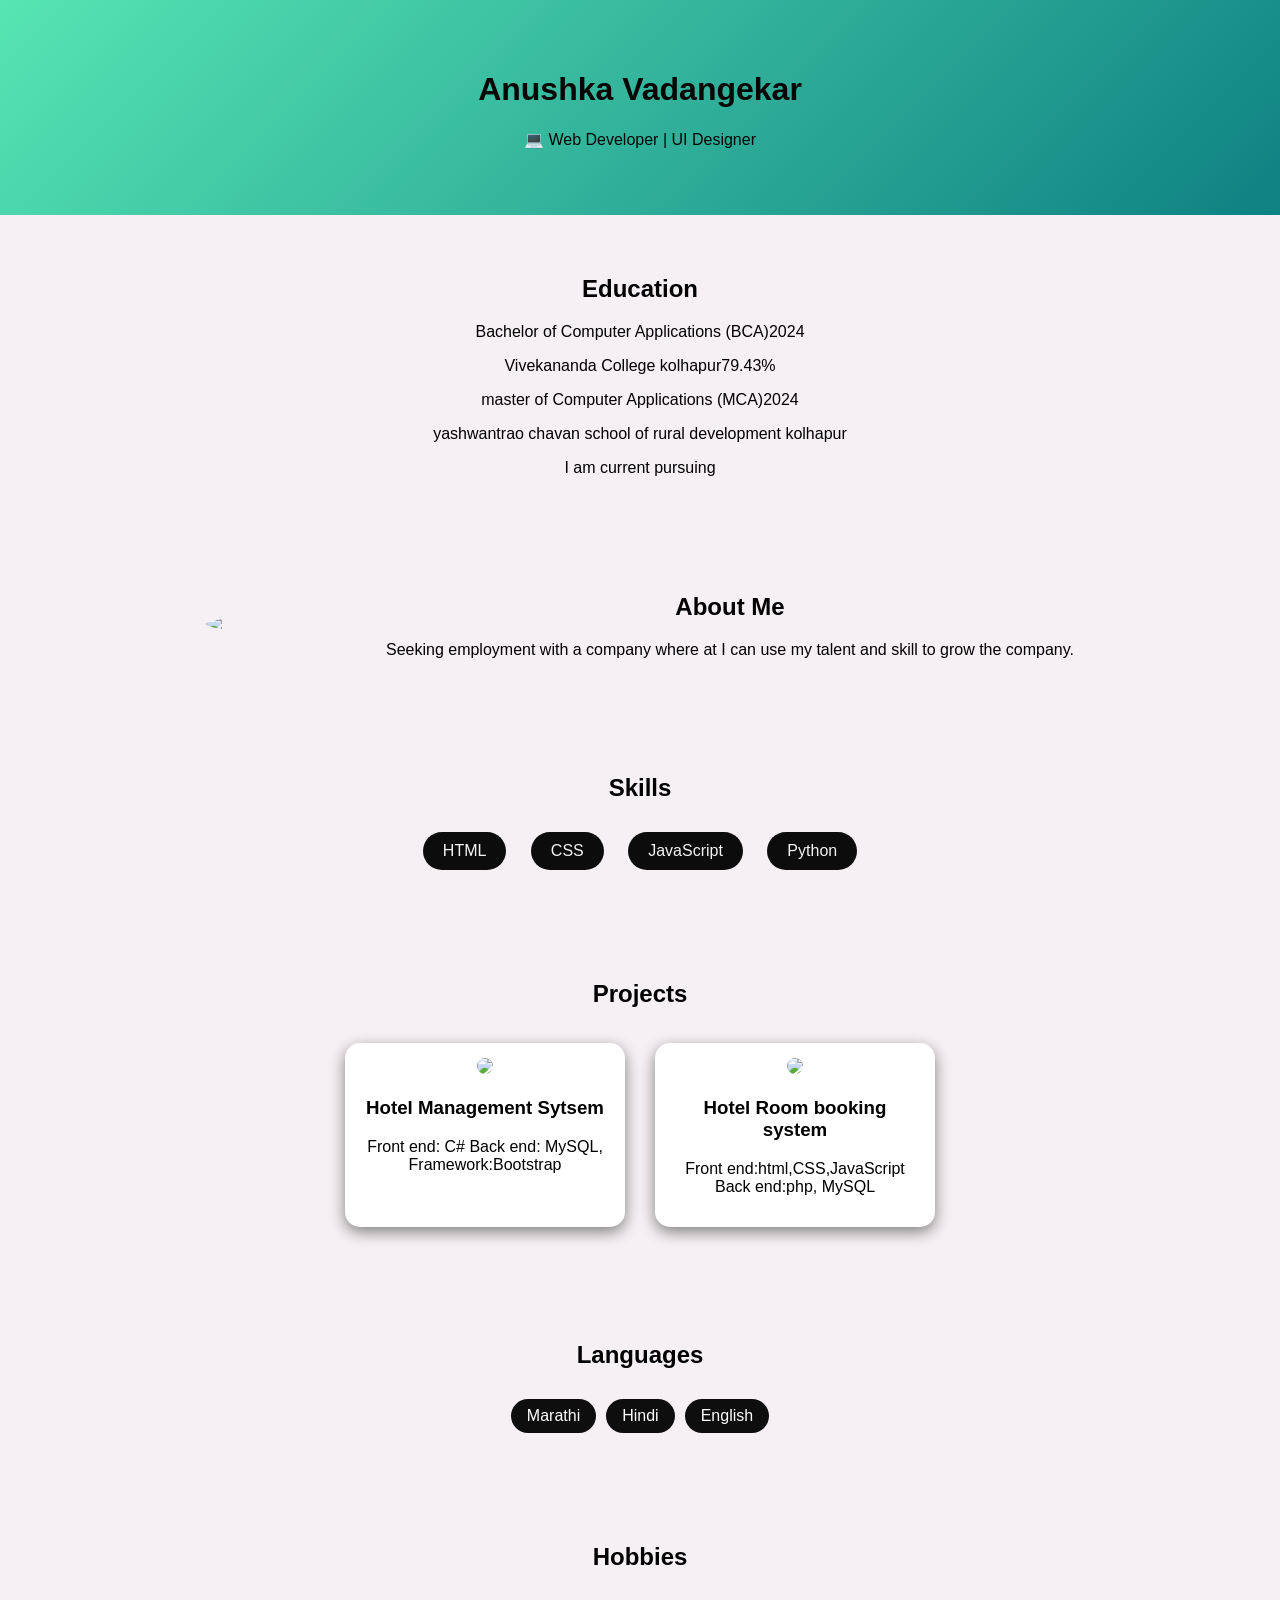
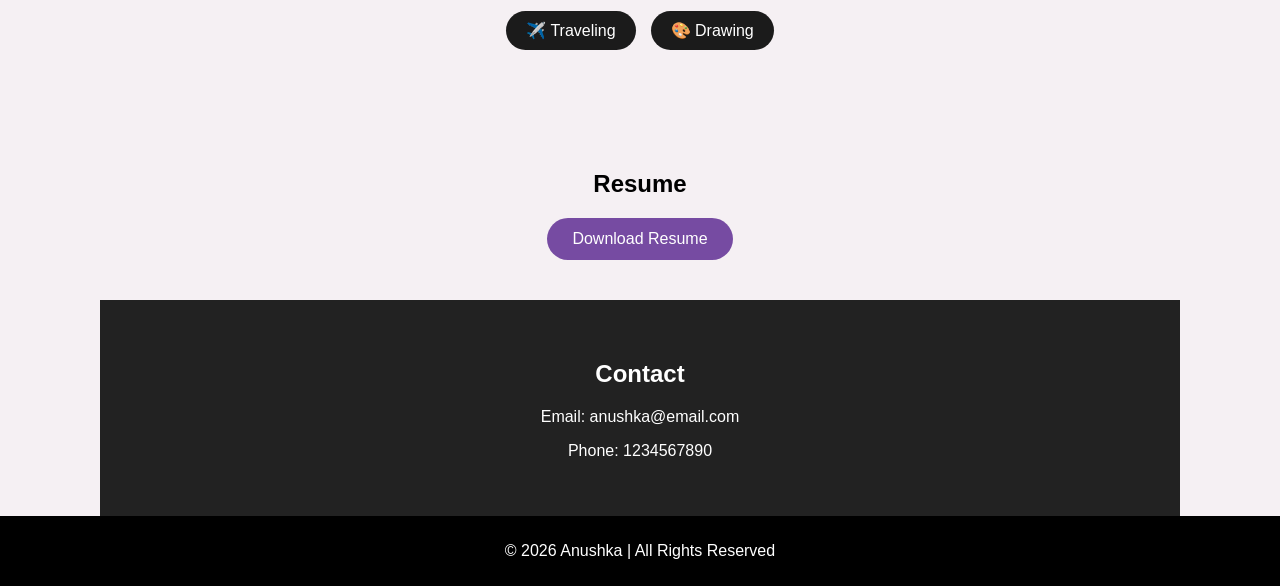
==== index.html @ 577e4abb "Add files via upload Codsoft Intership Level 1 Task1 creating a personal portfolio" ====
<!DOCTYPE html>
<html lang="en">
<head>
    <meta charset="UTF-8">
    <meta name="viewport" content="width=device-width, initial-scale=1.0">
    <title>Portfolio</title>
    <link rel="stylesheet" href="style.css">
</head>
<body>

<!-- Header -->
<header>
    <h1>Anushka Vadangekar</h1>
    <p>💻 Web Developer | UI Designer</p>
</header>

<!-- Education -->
 <section>
        <h2>Education</h2>
        <span></span>
    <p>Bachelor of Computer Applications (BCA)2024</p>
    <p>Vivekananda College kolhapur79.43%</p>
     <p>master of Computer Applications (MCA)2024</p>
    <p>yashwantrao chavan school of rural development kolhapur</p>
    <p> I am current pursuing</p>
</section>

<!--About-->
<section class="about">
    <img src="images/profile.jpg">
    <div>
        <h2>About Me</h2>
        <p>Seeking employment with a company where at I can use my talent and skill to grow the company.</p>
    </div>
</section>
<!-- Skills -->
<section>
    <h2>Skills</h2>
    <div class="skills">
        <span>HTML</span>
        <span>CSS</span>
        <span>JavaScript</span>
        <span>Python</span>   
        </span>
    </div>
</section>
<!-- Projects -->
<section>
    <h2>Projects</h2>
    <div class="projects">
        <div class="card">
            <img src="images/project1.png">
            <h3>Hotel Management Sytsem</h3>
            <p>Front end: C# Back end: MySQL, Framework:Bootstrap</p>
        </div>

        <div class="card">
            <img src="images/project2.png">
            <h3>Hotel Room booking system</h3>
            <p> Front end:html,CSS,JavaScript Back end:php, MySQL</p>
        </div>
    </div>
</section>
<!-- Languages -->
<section>
    <h2>Languages</h2>
    <div class="language-container">
        <span class="lang-btn">Marathi</span>
        <span class="lang-btn">Hindi</span>
        <span class="lang-btn">English</span>
    </div>
</section>
<!-- Hobbies -->

<section>
    <h2>Hobbies</h2>

    <div class="hobbies-container">
        <span class="hobby">✈️ Traveling</span>
        <span class="hobby">🎨 Drawing</span>
    </div>
</section>

<!-- Resume -->
<section>
    <h2>Resume</h2>
    <a href="resume.pdf">Download Resume</a>
</section>

<!-- Contact -->
<section class="contact">
    <h2>Contact</h2>
    <p>Email: anushka@email.com</p>
    <p>Phone: 1234567890</p>
</section>

<!-- Footer -->
<footer>
    <p>© 2026 Anushka | All Rights Reserved</p>
</footer>

</body>
</html>
---- style.css ----
body {
    margin: 0;
    font-family: Arial;
    background: #f5f0f3;
}
section{
    padding: 40px;
    text-align: center;
    max-width: 1000px;
    margin: auto;
}
/* Header */
header {
    background: linear-gradient(135deg, #57e5b3, #0e8183);
    color: rgb(6, 6, 6);
    text-align: center;
    padding: 50px 20px;
}
.title {
    display: flex;
    align-items: center;
    justify-content: center;
    margin-bottom: 20px;
}
.title span {
    flex: 1;
    height: 2px;
    background: #f1ecef;  /* dark color use kar */
}
.title h2 {
    margin: 0 15px;
}
/* About */
.about {
    display: flex;
    flex-wrap: wrap;
    align-items: center;
    justify-content: center;
    gap: 30px;
    padding: 40px;
    text-align: center;
}
.about img {
    border-radius: 50%;
    width: 150px;
}
/* Skills */
.skills {
    text-align: center;
}

.skills span {
    display: inline-block;
    background: #0c0c0c;
    color: rgb(243, 243, 243);
    padding: 10px 20px;
    margin: 10px;
    border-radius: 25px;
    transition: 0.3s;
}

.skills span:hover {
    background: #667eea;
}

/* Projects */
.projects {
    display: flex;
    justify-content: center;
    flex-wrap: wrap;
}
.card {
    background: white;
    width: 250px;
    margin: 15px;
    padding: 15px;
    border-radius: 15px;
    box-shadow: 0 5px 15px gray;
    transition: 0.3s;
}
.card:hover {
    transform: scale(1.05);
}
.card img {
    width: 100%;
    border-radius: 10px;
}
/*languages*/
.language-container {
    display: flex;
    justify-content: center;
    align-items: center;
    gap: 10px; 
    padding: 10px 0;
}
h2{
 text-align: center;   
}
.lang-btn {
    background-color: #0e0e0f; 
    color: white; 
    padding: 8px 16px;
    border-radius: 20px; 
    font-family: Arial, sans-serif;
    cursor: pointer;
    transition: background-color 0.3s ease; 
}
.lang-btn:hover {
    background-color: #dc1188;
}
/* Hobbies */
.hobbies-container {
    display: flex;
    justify-content: center;   /* center */
    gap: 15px;
    padding: 20px 0;
}
.hobby {
    background: #1b1b1b;
    color: white;
    padding: 10px 20px;
    border-radius: 25px;
    font-family: Arial, sans-serif;
    transition: 0.3s;
}
.hobby:hover {
    background: #667eea;
    transform: scale(1.1);
}
/* Heading center */
h2 {
    text-align: center;
}
/* Resume Button */
a {
    display: inline-block;
    padding: 12px 25px;
    background: #764ba2;
    color: white;
    border-radius: 25px;
    text-decoration: none;
}
a:hover {
    background: #667eea;
}
/* Contact */
.contact {
    background: #222;
    color: white;
    text-align: center;
    padding: 40px;
}
/* Footer */
footer {
    background: black;
    color: white;
    text-align: center;
    padding: 10px;
}
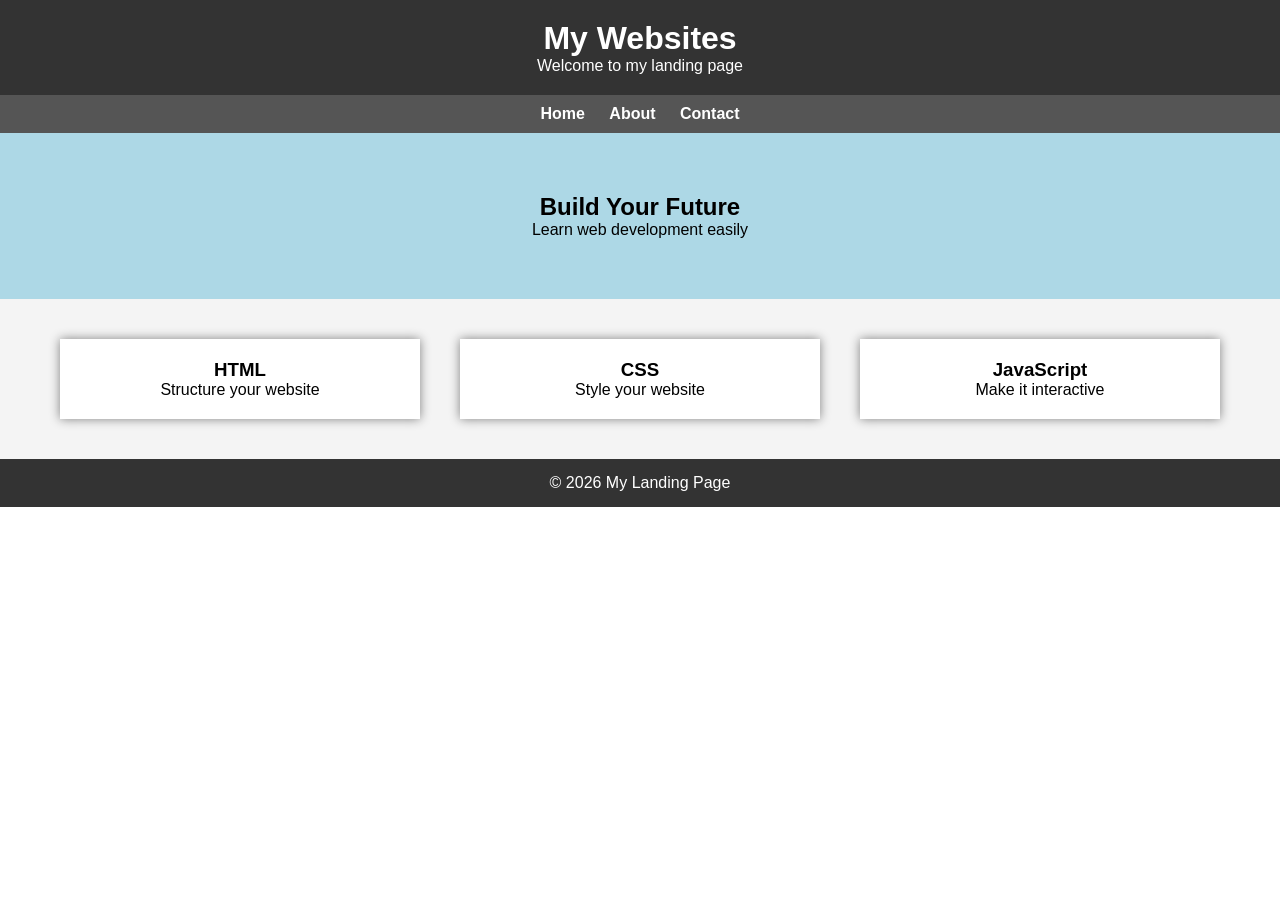
==== commit bb891180: "Add files via upload Codsoft Intership Level 1 Task2 creating a landing page" ====
--- a/index.html
+++ b/index.html
@@ -2,102 +2,54 @@
 <html lang="en">
 <head>
     <meta charset="UTF-8">
-    <meta name="viewport" content="width=device-width, initial-scale=1.0">
-    <title>Portfolio</title>
+    <title>My Landing Page</title>
     <link rel="stylesheet" href="style.css">
+  
 </head>
 <body>
 
-<!-- Header -->
-<header>
-    <h1>Anushka Vadangekar</h1>
-    <p>💻 Web Developer | UI Designer</p>
-</header>
+    <!-- Header -->
+    <header>
+        <h1>My Websites</h1>
+        <p>Welcome to my landing page</p>
+    </header>
 
-<!-- Education -->
- <section>
-        <h2>Education</h2>
-        <span></span>
-    <p>Bachelor of Computer Applications (BCA)2024</p>
-    <p>Vivekananda College kolhapur79.43%</p>
-     <p>master of Computer Applications (MCA)2024</p>
-    <p>yashwantrao chavan school of rural development kolhapur</p>
-    <p> I am current pursuing</p>
-</section>
+    <!-- Navigation -->
+    <nav>
+        <a href="index.html">Home</a>
+        <a href="about.html">About</a>
+        
+        <a href="contact.html">Contact</a>
+    </nav>
 
-<!--About-->
-<section class="about">
-    <img src="images/profile.jpg">
-    <div>
-        <h2>About Me</h2>
-        <p>Seeking employment with a company where at I can use my talent and skill to grow the company.</p>
-    </div>
-</section>
-<!-- Skills -->
-<section>
-    <h2>Skills</h2>
-    <div class="skills">
-        <span>HTML</span>
-        <span>CSS</span>
-        <span>JavaScript</span>
-        <span>Python</span>   
-        </span>
-    </div>
-</section>
-<!-- Projects -->
-<section>
-    <h2>Projects</h2>
-    <div class="projects">
-        <div class="card">
-            <img src="images/project1.png">
-            <h3>Hotel Management Sytsem</h3>
-            <p>Front end: C# Back end: MySQL, Framework:Bootstrap</p>
+    <!-- Hero Section -->
+    <section class="hero">
+        <h2>Build Your Future</h2>
+        <p>Learn web development easily</p>
+    
+    </section>
+
+    <!-- Features Section -->
+    <section class="features">
+        <div class="box">
+            <h3>HTML</h3>
+            <p>Structure your website</p>
         </div>
+        <div class="box">
+            <h3>CSS</h3>
+            <p>Style your website</p>
+        </div>
+        <div class="box">
+            <h3>JavaScript</h3>
+            <p>Make it interactive</p>
+        </div>
+    </section>
+ 
 
-        <div class="card">
-            <img src="images/project2.png">
-            <h3>Hotel Room booking system</h3>
-            <p> Front end:html,CSS,JavaScript Back end:php, MySQL</p>
-        </div>
-    </div>
-</section>
-<!-- Languages -->
-<section>
-    <h2>Languages</h2>
-    <div class="language-container">
-        <span class="lang-btn">Marathi</span>
-        <span class="lang-btn">Hindi</span>
-        <span class="lang-btn">English</span>
-    </div>
-</section>
-<!-- Hobbies -->
-
-<section>
-    <h2>Hobbies</h2>
-
-    <div class="hobbies-container">
-        <span class="hobby">✈️ Traveling</span>
-        <span class="hobby">🎨 Drawing</span>
-    </div>
-</section>
-
-<!-- Resume -->
-<section>
-    <h2>Resume</h2>
-    <a href="resume.pdf">Download Resume</a>
-</section>
-
-<!-- Contact -->
-<section class="contact">
-    <h2>Contact</h2>
-    <p>Email: anushka@email.com</p>
-    <p>Phone: 1234567890</p>
-</section>
-
-<!-- Footer -->
-<footer>
-    <p>© 2026 Anushka | All Rights Reserved</p>
-</footer>
+    <!-- Footer -->
+    <footer>
+        <p>© 2026 My Landing Page</p>
+    </footer>
 
 </body>
-</html>                                
+</html>
--- a/style.css
+++ b/style.css
@@ -1,159 +1,133 @@
-body {
+* {
     margin: 0;
-    font-family: Arial;
-    background: #f5f0f3;
-}
-section{
-    padding: 40px;
-    text-align: center;
-    max-width: 1000px;
-    margin: auto;
+    padding: 0;
+    box-sizing: border-box;
+    font-family: Arial, sans-serif;
 }
 /* Header */
 header {
-    background: linear-gradient(135deg, #57e5b3, #0e8183);
-    color: rgb(6, 6, 6);
+    background: #333;
+    color: white;
     text-align: center;
-    padding: 50px 20px;
-}
-.title {
-    display: flex;
-    align-items: center;
-    justify-content: center;
-    margin-bottom: 20px;
-}
-.title span {
-    flex: 1;
-    height: 2px;
-    background: #f1ecef;  /* dark color use kar */
-}
-.title h2 {
-    margin: 0 15px;
-}
-/* About */
-.about {
-    display: flex;
-    flex-wrap: wrap;
-    align-items: center;
-    justify-content: center;
-    gap: 30px;
-    padding: 40px;
-    text-align: center;
-}
-.about img {
-    border-radius: 50%;
-    width: 150px;
-}
-/* Skills */
-.skills {
-    text-align: center;
+    padding: 20px;
 }
 
-.skills span {
-    display: inline-block;
-    background: #0c0c0c;
-    color: rgb(243, 243, 243);
-    padding: 10px 20px;
-    margin: 10px;
-    border-radius: 25px;
-    transition: 0.3s;
-}
-
-.skills span:hover {
-    background: #667eea;
-}
-
-/* Projects */
-.projects {
-    display: flex;
-    justify-content: center;
-    flex-wrap: wrap;
-}
-.card {
-    background: white;
-    width: 250px;
-    margin: 15px;
-    padding: 15px;
-    border-radius: 15px;
-    box-shadow: 0 5px 15px gray;
-    transition: 0.3s;
-}
-.card:hover {
-    transform: scale(1.05);
-}
-.card img {
-    width: 100%;
-    border-radius: 10px;
-}
-/*languages*/
-.language-container {
-    display: flex;
-    justify-content: center;
-    align-items: center;
-    gap: 10px; 
-    padding: 10px 0;
-}
-h2{
- text-align: center;   
-}
-.lang-btn {
-    background-color: #0e0e0f; 
-    color: white; 
-    padding: 8px 16px;
-    border-radius: 20px; 
-    font-family: Arial, sans-serif;
-    cursor: pointer;
-    transition: background-color 0.3s ease; 
-}
-.lang-btn:hover {
-    background-color: #dc1188;
-}
-/* Hobbies */
-.hobbies-container {
-    display: flex;
-    justify-content: center;   /* center */
-    gap: 15px;
-    padding: 20px 0;
-}
-.hobby {
-    background: #1b1b1b;
-    color: white;
-    padding: 10px 20px;
-    border-radius: 25px;
-    font-family: Arial, sans-serif;
-    transition: 0.3s;
-}
-.hobby:hover {
-    background: #667eea;
-    transform: scale(1.1);
-}
-/* Heading center */
-h2 {
-    text-align: center;
-}
-/* Resume Button */
-a {
-    display: inline-block;
-    padding: 12px 25px;
-    background: #764ba2;
-    color: white;
-    border-radius: 25px;
-    text-decoration: none;
-}
-a:hover {
-    background: #667eea;
-}
-/* Contact */
-.contact {
-    background: #222;
-    color: white;
-    text-align: center;
-    padding: 40px;
-}
-/* Footer */
-footer {
-    background: black;
-    color: white;
+/* Navigation */
+nav {
+    background: #555;
     text-align: center;
     padding: 10px;
 }
+
+nav a {
+    color: white;
+    margin: 10px;
+    text-decoration: none;
+    font-weight: bold;
+}
+
+nav a:hover {
+    color: rgb(227, 13, 117);
+}
+
+/* Hero Section */
+.hero {
+    background: lightblue;
+    text-align: center;
+    padding: 60px 20px;
+}
+/* Features Section */
+.features {
+    display: flex;
+    justify-content: space-around;
+    padding: 40px;
+    background: #f4f4f4;
+}
+.box {
+    background: white;
+    padding: 20px;
+    width: 30%;
+    text-align: center;
+    box-shadow: 0 0 10px gray;
+}
+.about{
+    text-align: center;
+    padding: 50px 20px;
+    background:#A2C6E9;
+}
+.about h2 {
+    margin-bottom: 20px;
+    color:#333;
+}
+
+.about p {
+    max-width: 600px;
+    margin: auto;
+    line-height: 2.4;
+}
+
+.about ul {
+    list-style: none;
+    margin-top: 10px;
+    
+}
+
+.about li{
+    background:#4D6A92;
+    color: rgb(255, 255, 255);
+    display: inline-block;
+    padding: 8px 15px;
+    margin: 5px;
+    border-radius: 20px;
+}
+
+
+.contact {
+    text-align: center;
+    padding: 50px 20px;
+    background: #A2C6E9;
+}
+
+.contact h2 {
+    margin-bottom: 10px;
+}
+
+.contact p {
+    margin-bottom: 20px;
+}
+
+form {
+    max-width: 400px;
+    margin: auto;
+}
+
+form input,
+form textarea {
+    width: 100%;
+    padding: 10px;
+    margin: 10px 0;
+    border: 1px solid #ccc;
+    border-radius: 5px;
+}
+
+form button {
+    padding: 10px;
+    width: 100%;
+    background:#3f7ed6;
+    color: white;
+    border: none;
+    cursor: pointer;
+}
+
+form button:hover {
+    background: #3066b3;
+}
+
+
+/* Footer */
+footer {
+    background: #333;
+    color: white;
+    text-align: center;
+    padding: 15px;
+}
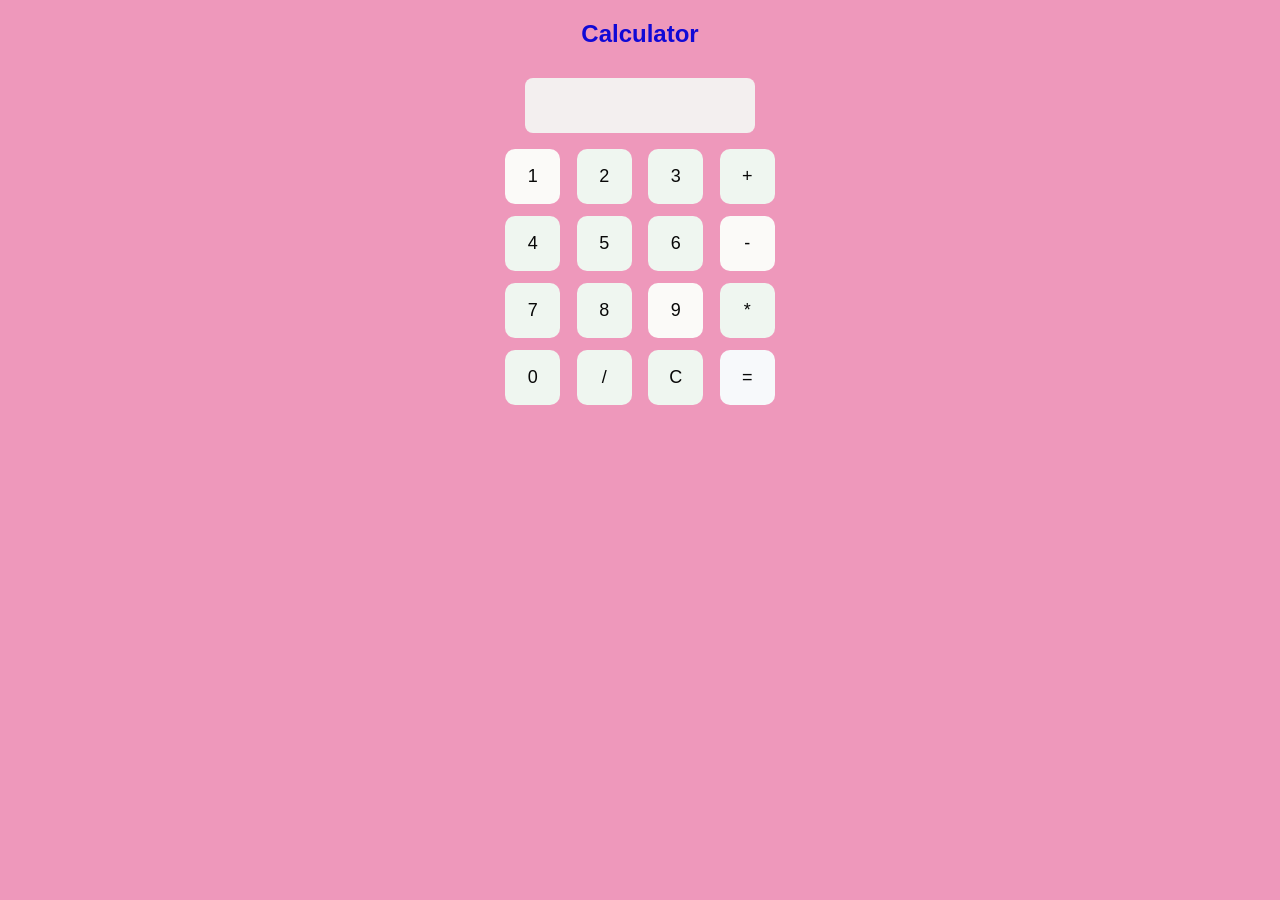
==== commit 85535b7f: "Add files via upload TASK1 level 3 codesoft intership calculator" ====
--- a/index.html
+++ b/index.html
@@ -1,55 +1,47 @@
 <!DOCTYPE html>
-<html lang="en">
+<html>
 <head>
-    <meta charset="UTF-8">
-    <title>My Landing Page</title>
+    <title>Calculator</title>
     <link rel="stylesheet" href="style.css">
-  
 </head>
 <body>
 
-    <!-- Header -->
-    <header>
-        <h1>My Websites</h1>
-        <p>Welcome to my landing page</p>
-    </header>
+<h2>Calculator</h2>
 
-    <!-- Navigation -->
-    <nav>
-        <a href="index.html">Home</a>
-        <a href="about.html">About</a>
-        
-        <a href="contact.html">Contact</a>
-    </nav>
+<input type="text" id="display">
 
-    <!-- Hero Section -->
-    <section class="hero">
-        <h2>Build Your Future</h2>
-        <p>Learn web development easily</p>
-    
-    </section>
+<br>
 
-    <!-- Features Section -->
-    <section class="features">
-        <div class="box">
-            <h3>HTML</h3>
-            <p>Structure your website</p>
-        </div>
-        <div class="box">
-            <h3>CSS</h3>
-            <p>Style your website</p>
-        </div>
-        <div class="box">
-            <h3>JavaScript</h3>
-            <p>Make it interactive</p>
-        </div>
-    </section>
- 
+<button onclick="add('1')">1</button>
+<button onclick="add('2')">2</button>
+<button onclick="add('3')">3</button>
+<button onclick="add('+')">+</button>
 
-    <!-- Footer -->
-    <footer>
-        <p>© 2026 My Landing Page</p>
-    </footer>
+<br>
+
+<button onclick="add('4')">4</button>
+<button onclick="add('5')">5</button>
+<button onclick="add('6')">6</button>
+<button onclick="add('-')">-</button>
+
+<br>
+
+<button onclick="add('7')">7</button>
+<button onclick="add('8')">8</button>
+<button onclick="add('9')">9</button>
+<button onclick="add('*')">*</button>
+
+<br>
+
+<button onclick="add('0')">0</button>
+<button onclick="add('/')">/</button>
+<button onclick="clearDisplay()">C</button>
+<button onclick="result()">=</button>
+
+
+<script src="script.js"></script>
 
 </body>
 </html>
+
+
--- a/style.css
+++ b/style.css
@@ -1,133 +1,64 @@
-* {
-    margin: 0;
-    padding: 0;
-    box-sizing: border-box;
-    font-family: Arial, sans-serif;
+
+body {
+    text-align: center;
+    font-family: Arial;
+    background-color: #ee98bb;
+    color:white;
+    
 }
-/* Header */
-header {
-    background: #333;
-    color: white;
-    text-align: center;
-    padding: 20px;
+h2{
+    color: #1009d6;
+}
+input{
+    width: 220px;
+    height: 45px;
+    font-size:22px ;
+    margin: 10px;
+    text-align: right;
+    border: none;
+    border-radius: 8px;
+    background-color: #131212;
+    color: rgb(10, 10, 10);
+}
+button{
+    width: 55px;
+    height: 55px;
+    font-size: 18px;
+    margin: 6px;
+    border: none;
+    border-radius: 10px;
+    cursor: pointer;
+    background-color: #eff6f0;
+    color: rgb(8, 8, 8);
+
 }
 
-/* Navigation */
-nav {
-    background: #555;
-    text-align: center;
-    padding: 10px;
+button:hover{
+    background-color: #eef3ee;
 }
 
-nav a {
-    color: white;
-    margin: 10px;
-    text-decoration: none;
-    font-weight: bold;
+button:nth-child(4),
+button:nth-child(8),
+button:nth-child(12),
+button:nth-child(16){
+    background-color: #fbfaf8;
+}
+button:last-child{
+    background-color: #ece8e8;
+}
+button:nth-last-child(2){
+    background-color: #f7f9fb;
 }
 
-nav a:hover {
-    color: rgb(227, 13, 117);
-}
-
-/* Hero Section */
-.hero {
-    background: lightblue;
-    text-align: center;
-    padding: 60px 20px;
-}
-/* Features Section */
-.features {
-    display: flex;
-    justify-content: space-around;
-    padding: 40px;
-    background: #f4f4f4;
-}
-.box {
-    background: white;
-    padding: 20px;
-    width: 30%;
-    text-align: center;
-    box-shadow: 0 0 10px gray;
-}
-.about{
-    text-align: center;
-    padding: 50px 20px;
-    background:#A2C6E9;
-}
-.about h2 {
-    margin-bottom: 20px;
-    color:#333;
-}
-
-.about p {
-    max-width: 600px;
-    margin: auto;
-    line-height: 2.4;
-}
-
-.about ul {
-    list-style: none;
-    margin-top: 10px;
-    
-}
-
-.about li{
-    background:#4D6A92;
-    color: rgb(255, 255, 255);
-    display: inline-block;
-    padding: 8px 15px;
-    margin: 5px;
-    border-radius: 20px;
-}
-
-
-.contact {
-    text-align: center;
-    padding: 50px 20px;
-    background: #A2C6E9;
-}
-
-.contact h2 {
-    margin-bottom: 10px;
-}
-
-.contact p {
-    margin-bottom: 20px;
-}
-
-form {
-    max-width: 400px;
-    margin: auto;
-}
-
-form input,
-form textarea {
-    width: 100%;
-    padding: 10px;
-    margin: 10px 0;
-    border: 1px solid #ccc;
-    border-radius: 5px;
-}
-
-form button {
-    padding: 10px;
-    width: 100%;
-    background:#3f7ed6;
-    color: white;
+input {
+    width: 220px;
+    height: 45px;
+    font-size: 22px;
+    margin: 10px;
+    text-align: right;
     border: none;
-    cursor: pointer;
-}
-
-form button:hover {
-    background: #3066b3;
-}
-
-
-/* Footer */
-footer {
-    background: #333;
-    color: white;
-    text-align: center;
-    padding: 15px;
-}
+    border-radius: 8px;
+    padding: 5px;
+    background-color: #f3efef;
+    color: #060606;
+}
